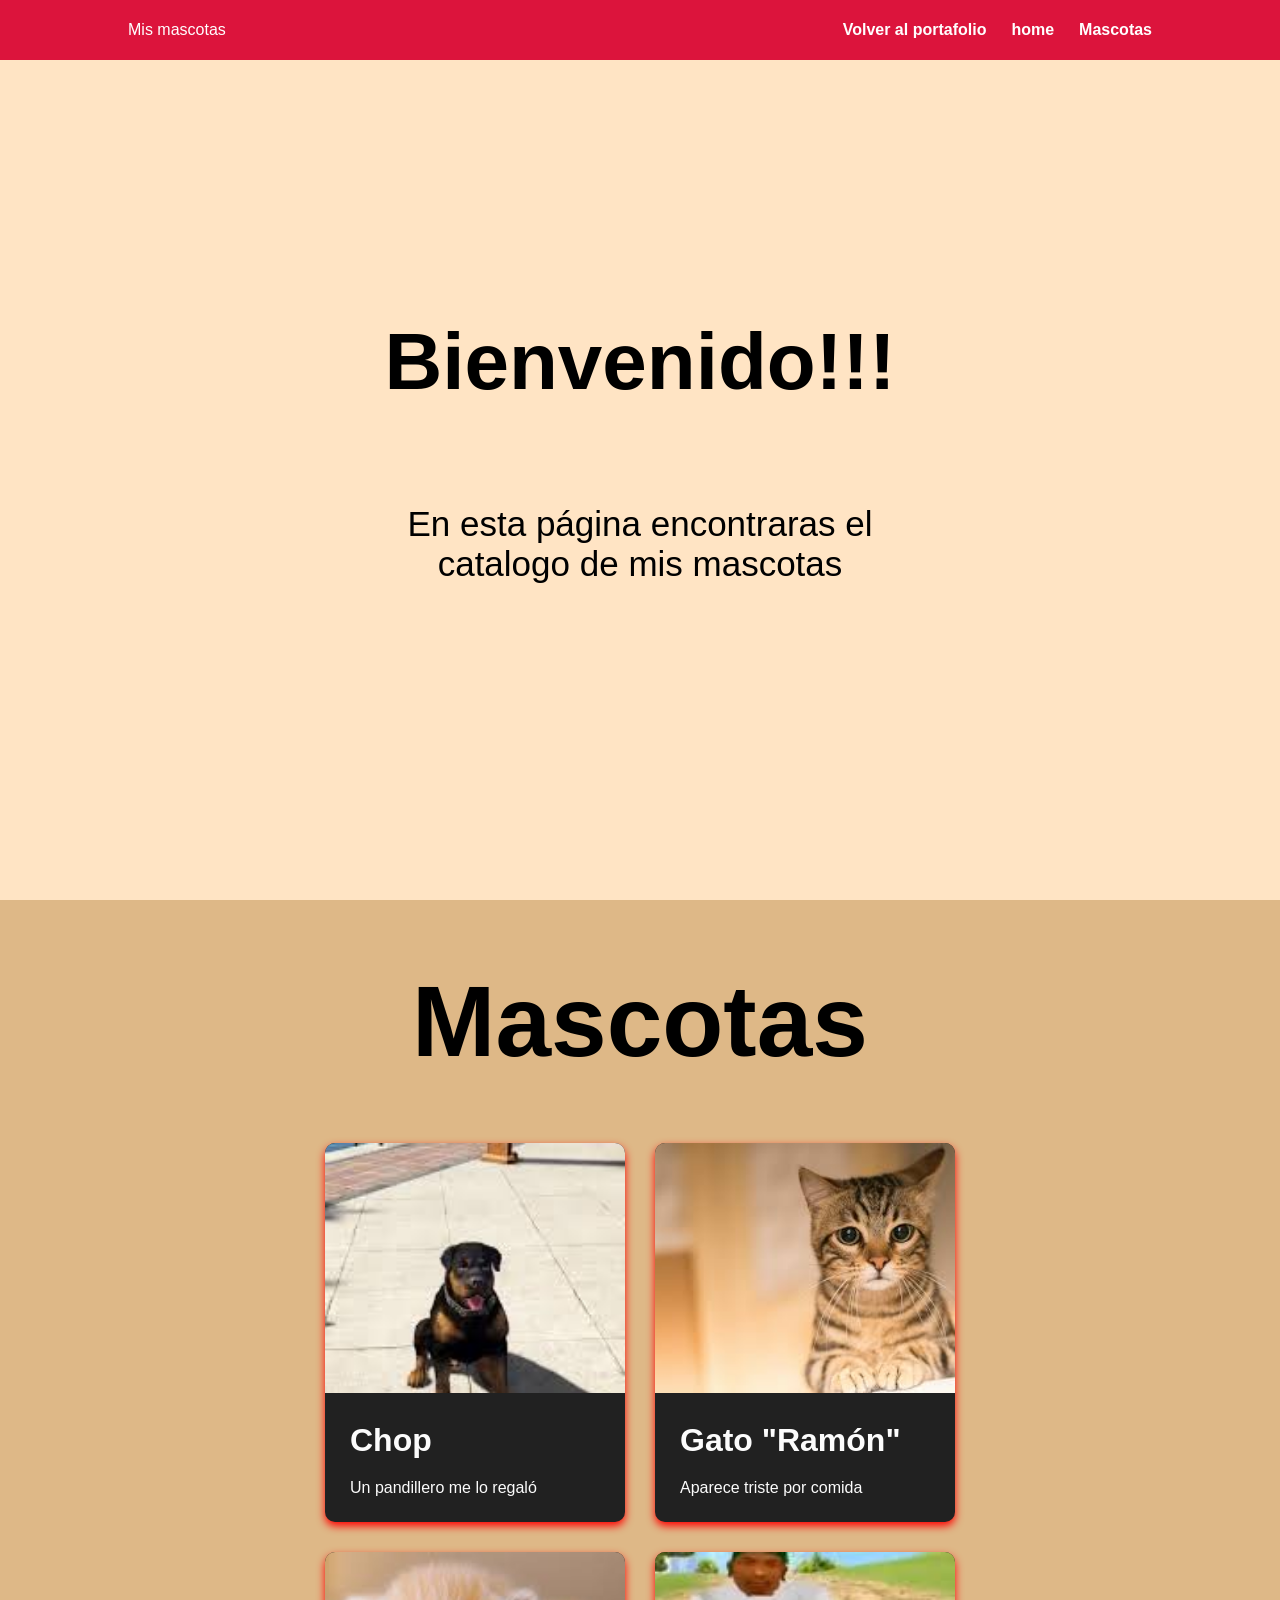
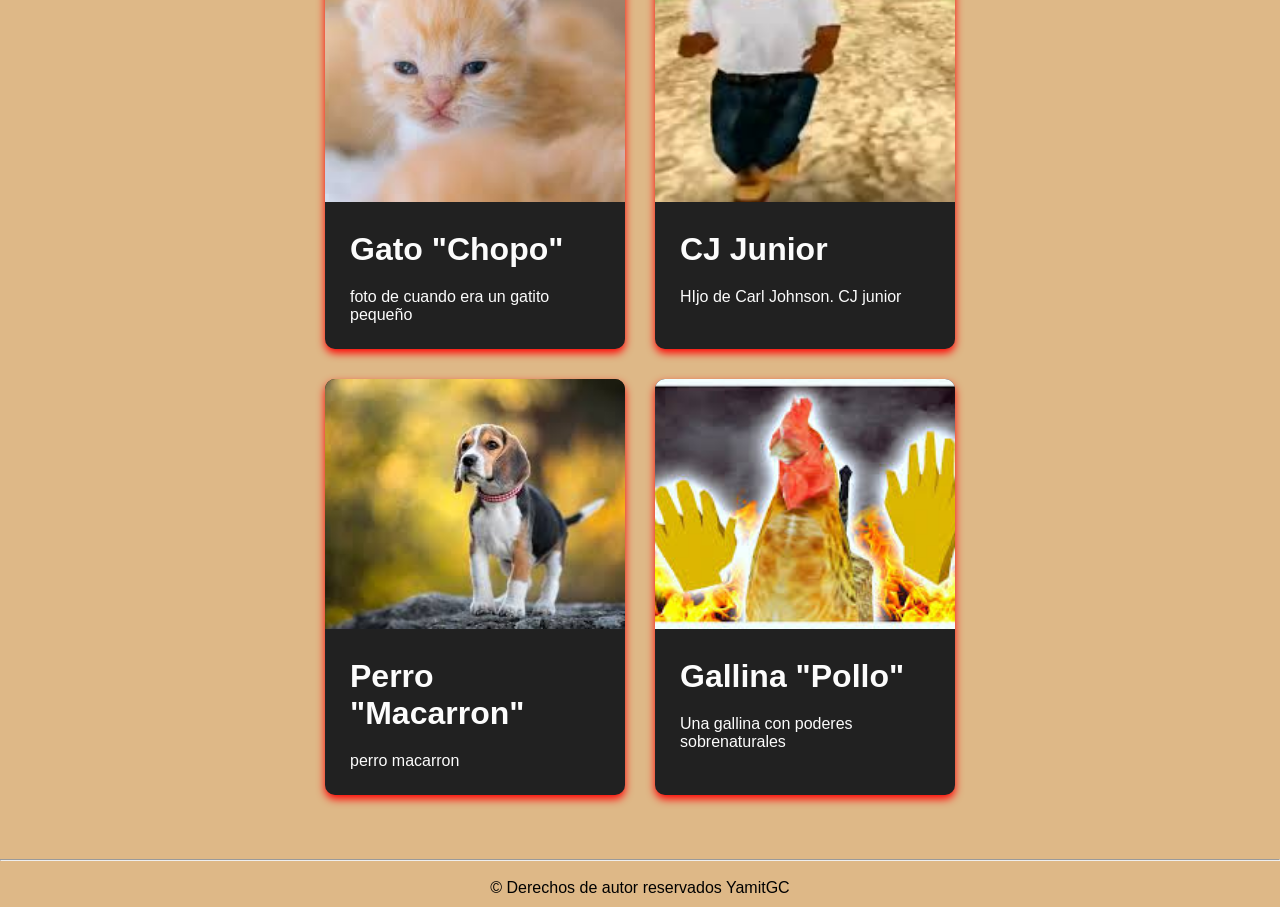
==== pets.html @ f2e5ce93 "portfolio v1.1" ====
<!DOCTYPE html>
<html lang="en">
<head>
    <meta charset="UTF-8">
    <meta name="viewport" content="width=device-width, initial-scale=1.0">
    <title>My Pets</title>
    <link rel="stylesheet" href="style.css">
</head>
<body>
    <header id="header-mascotas">
        <div>
            <p id="logo">Mis mascotas</p>
        </div>
        <nav>
            <ul id="ul-mascotas">
                <li><a href="index.html">Volver al portafolio</a></li>
                <li><a href="#home-mascotas">home</a></li>
                <li><a href="#pets">Mascotas</a></li>
            </ul>
        </nav>
    </header>
    <main>
        <section id="home-mascotas">
        <h1>Bienvenido!!!</h1>
        <p>En esta página encontraras el catalogo de mis mascotas</p>
        </section>
        <section id="pets">
            <h2 id="titulo-mascotas">Mascotas</h2>
            <div class="contenedor-cards-mascotas">
                <article class="card-mascota">
                    <img src="/assets/chop.jpeg" alt="imagen chop">
                    <div class="contenido-card-mascota">
                        <h2>Chop</h2>
                        <p>Un pandillero me lo regaló</p>
                    </div>
                </article>
                <article class="card-mascota">
                    <img src="/assets/gato.jpeg" alt="imagen triste">
                    <div class="contenido-card-mascota">
                        <h2>Gato "Ramón"</h2>
                        <p>Aparece triste por comida</p>
                    </div>
                </article>
                <article class="card-mascota">
                    <img src="/assets/gato2.jpeg" alt="imagen pequeño">
                    <div class="contenido-card-mascota">
                        <h2>Gato "Chopo"</h2>
                        <p>foto de cuando era un gatito pequeño</p>
                    </div>
                </article>
                <article class="card-mascota">
                    <img src="/assets/junior.jpeg" alt="imagen cjJunior">
                    <div class="contenido-card-mascota">
                        <h2>CJ Junior</h2>
                        <p>HIjo de Carl Johnson. CJ junior</p>
                    </div>
                </article>
                <article class="card-mascota">
                    <img src="/assets/perro1.jpeg" alt="imagen perro1">
                    <div class="contenido-card-mascota">
                        <h2>Perro "Macarron"</h2>
                        <p>perro macarron</p>
                    </div>
                </article>
                <article class="card-mascota">
                    <img src="/assets/pollo.jpeg" alt="imagen pollo">
                    <div class="contenido-card-mascota">
                        <h2>Gallina "Pollo"</h2>
                        <p>Una gallina con poderes sobrenaturales</p>
                    </div>
                </article>
            </div>
        </section>
    </main>
    <footer id="footer-mascota">
        <hr>
        <br>
        <p>&copy; Derechos de autor reservados YamitGC</p>
    </footer>
    
</body>
</html>
---- style.css ----
* {
    padding: 0;
    margin: 0;
    box-sizing: border-box;
    font-family:'Trebuchet MS', 'Lucida Sans Unicode', 'Lucida Grande', 'Lucida Sans', Arial, sans-serif;
}

/* variables para colores */

:root {
    --color-home: #212121 ;
    --color-projects: #272727;
    --color-titles: #858585;
}

/* conjuntos de selectores para el header */

#name { 
    color: white;
}

#header-portfolio {
    left: 0;
    top: 0;
    width: 100%;
    height: 60px;
    display: flex;
    justify-content: space-between;
    align-items: center;
    padding: 0px 10%;
    position: fixed;
}

#ul-portfolio {
    list-style: none;
    display: flex;
    gap: 25px;
}

#ul-portfolio li a {
    font-weight: 600;
    text-decoration: none;
    color: white;

}

/* conjunto de selectores para la parte de 'sobre mi' */

#home {
    background-color: var(--color-home);
    display: flex;
    height: 100dvh;
    flex-direction: row;
    flex-wrap: wrap;
    align-content: center;
    justify-content: flex-start;
    padding: 0 30% 0 ;
}

#home h1 {
    color: var(--color-titles);
    font-size: 20px;
    height: 35px;
}

#home p {
    color:white;
    font-size: 40px;
    text-align:start;
}

/* conjunto de selectores donde está la seccion proyectos con sus cards */

#projects {
    background-color: var(--color-projects);
    text-align: center;
    height: 100dvh;
}

#projects h2 {
    color: var(--color-titles);
    font-size: 100px;
    padding: 3%;
}

#projects p {
    color: white;
    padding: 0% 0% 5% 0%;
    font-size: 35px;
    text-align:center;
}

.contenedor-cards {
    display: grid;
    flex-wrap: wrap;
    gap: 20px;
    padding: 20px;
    grid-auto-flow: column;
    justify-content: center;
    align-items:stretch;
}

.card {
    background: var(--color-home);
    border-radius: 10px;
    box-shadow: 0 4px 8px rgba(0,0,0,0.1);
    overflow: hidden;
    width: 300px;
    max-width: 350px;
}

.card img {
    width: 100%;
    height: 250px;
    object-fit: cover; /* Evita que la imagen se estire feo */
}

.contenido-card {
    color: #fcfcfc;
    padding: clamp(15px, 3vw, 25px); 
    display: flex;
    flex-direction: column;
    gap: 20px;
}

.contenido-card h3 {
    font-size: xx-large;
}


.contenido-card button {
    background-color: #d1d1d1;
    border: none;
    padding: 0px 10px;
    height: 40px;
    border-radius: 10px;
    cursor: pointer;
    margin-top: 20px;
    transition: all ease-in 0.2s;
}

.contenido-card button a {
    text-decoration: none;
    font-size: larger;
    font-weight: 600;
    color: rgb(19, 19, 19);
}

.contenido-card button:hover {
    background-color: #fcfcfc;
}

.card {
  transition: transform 0.4s ease;
}

.card:hover {
  transform: translateY(-10px); /* Se eleva un poquito al pasar el mouse */
}

/* ===== FOOTER ===== */
#footer-portfolio {
  background-color:var(--color-home);
  color: #ccc;
  padding: 48px 60px 0 60px;
  display: flex;
  flex-wrap: wrap;
  gap: 40px;
  justify-content: space-between;
  border-top: 1px solid #333;
}

/* ===== SECCIÓN IZQUIERDA ===== */
footer section:first-of-type {
  max-width: 320px;
}

footer section:first-of-type h2 {
  color: #f0ead6;
  font-size: 1rem;
  font-weight: 600;
  margin: 0 0 10px 0;
}

footer section:first-of-type p {
  font-size: 0.875rem;
  line-height: 1.6;
  color: #f0ad4e;
  margin: 0 0 16px 0;
}

footer section:first-of-type nav {
  display: flex;
  gap: 16px;
}

footer section:first-of-type nav a {
  color: #ccc;
  text-decoration: none;
  font-size: 0.875rem;
}

footer section:first-of-type nav a:hover {
  color: #fff;
}

/* ===== SECCIÓN DERECHA (FORMULARIO) ===== */
#contact_me {
  min-width: 280px;
  max-width: 340px;
  flex: 1;
}

#contact_me h2 {
  color: #f0ead6;
  font-size: 1rem;
  font-weight: 600;
  margin: 0 0 14px 0;
}

#contact_me form {
  display: flex;
  flex-direction: column;
  gap: 10px;
}

#contact_me label {
  display: none; /* Labels ocultos visualmente como en el diseño */
}

#contact_me input {
  background-color: transparent;
  border: 1px solid #555;
  border-radius: 6px;
  color: #aaa;
  padding: 10px 14px;
  font-size: 0.875rem;
  outline: none;
  transition: border-color 0.2s;
}

#contact_me input::placeholder {
  color: #666;
}

/* Usa el atributo placeholder en el HTML para "Tu nombre" y "Tu correo electrónico" */

#contact_me input:focus {
  border-color: #888;
}

#contact_me button {
  background-color: transparent;
  border: 1px solid #555;
  border-radius: 6px;
  color: #f0ead6;
  padding: 10px 14px;
  font-size: 0.875rem;
  cursor: pointer;
  transition: background-color 0.2s, border-color 0.2s;
}

#contact_me button:hover {
  background-color: #333;
  border-color: #888;
}

/* ===== COPYRIGHT ===== */
.footer-copy {
  width: 100%;
  text-align: center;
  border-top: 1px solid #333;
  padding: 16px 0;
  margin-top: 8px;
  display: block;
}

.footer-copy p {
  color: #666;
  font-size: 0.8rem;
  margin: 0;
}

/* CSS para el archivo "pets" */

#header-mascotas {
  left: 0;
  top: 0;
  width: 100%;
  height: 60px;
  display: flex;
  justify-content: space-between;
  background-color:crimson;
  align-items: center;
  padding: 0px 10%;
  position: fixed;
  color: white;
}

#ul-mascotas {
  list-style: none;
  display: flex;
  gap: 25px;
}

#ul-mascotas li a {
  font-weight: 600;
  text-decoration: none;
  align-items: end;
  color: white;
}

#home-mascotas {
  /* background-image: url(/assets/fondo.jpg); */
  background-color:bisque;
  display: flex;
  height: 100dvh;
  flex-direction: row;
  flex-wrap: wrap;
  align-content: center;
  justify-content:center;
  padding: 0 30% 0 ;
}

#home-mascotas h1{
  font-size: 80px;
  margin: 0 0 30%;
  height: 35px;
}

#home-mascotas p {
  font-size: 35px;
  text-align:center;
}

#pets {
  background-color:burlywood;
  display: grid;
  height: 100%;
}

#titulo-mascotas{
  font-size: 100px;
  text-align: center;
  padding: 5% 0 5%;
}

.contenedor-cards-mascotas {
  display: flex;          /* Activa el modo flexible */
  flex-wrap: wrap;        /* Permite que bajen si no caben */
  gap: 30px;              /* Espacio entre las cards */
  justify-content: center; /* Centra las cards en la fila */
  padding: 0 20% 5%;
}

.card-mascota {
    background: var(--color-home);
    border-radius: 10px;
    box-shadow: 0 4px 8px rgb(255, 0, 0);
    overflow: hidden;
    width: 300px;
    max-width: 350px;
}

.card-mascota img {
    width: 100%;
    height: 250px;
    object-fit: cover; /* Evita que la imagen se estire feo */
}

.contenido-card-mascota {
    color: #fcfcfc;
    padding: clamp(15px, 3vw, 25px); 
    display: flex;
    flex-direction: column;
    gap: 20px;
}

.contenido-card-mascota h2 {
    font-size: xx-large;
}

.card-mascota {
  transition: transform 0.4s ease;
}

.card-mascota:hover {
  transform: translateY(-10px); /* Se eleva un poquito al pasar el mouse */
}

#footer-mascota {
  background-color: burlywood;
  text-align: center;
  padding: 0 0 10px 0;
}
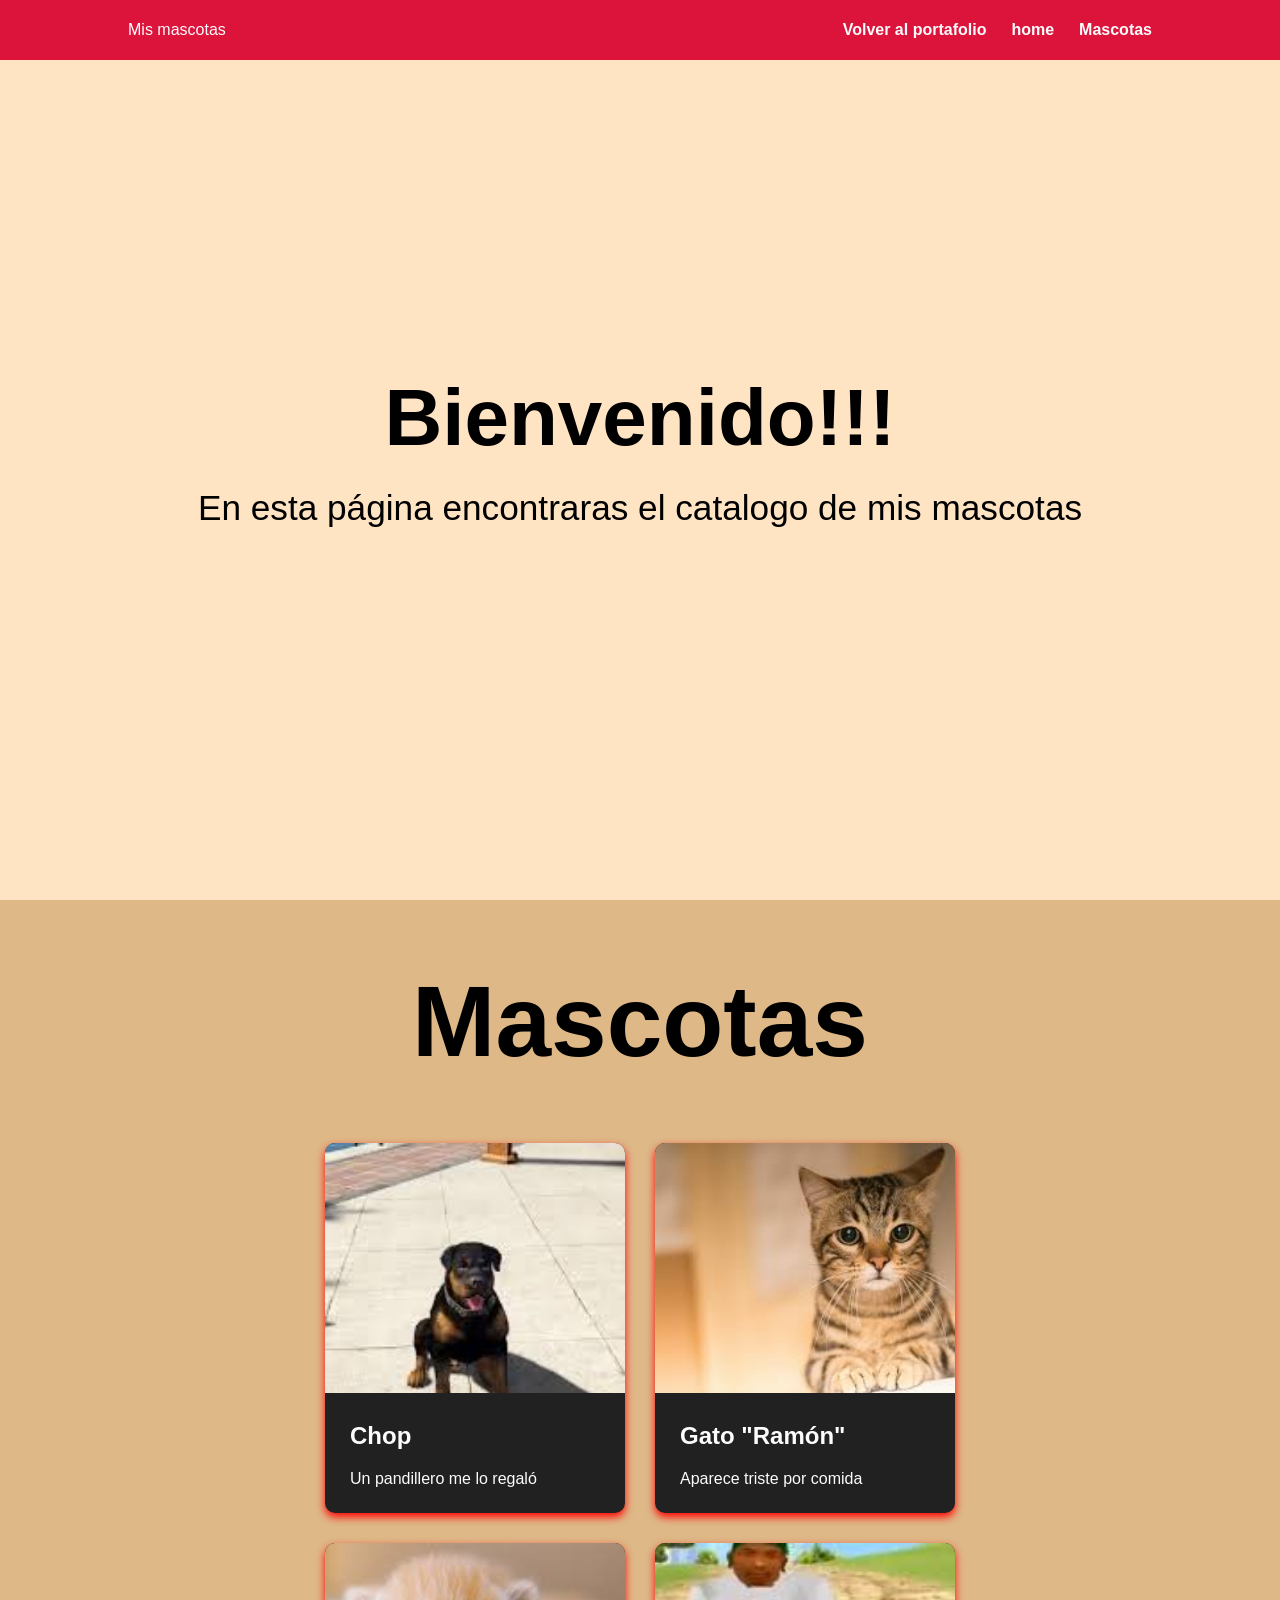
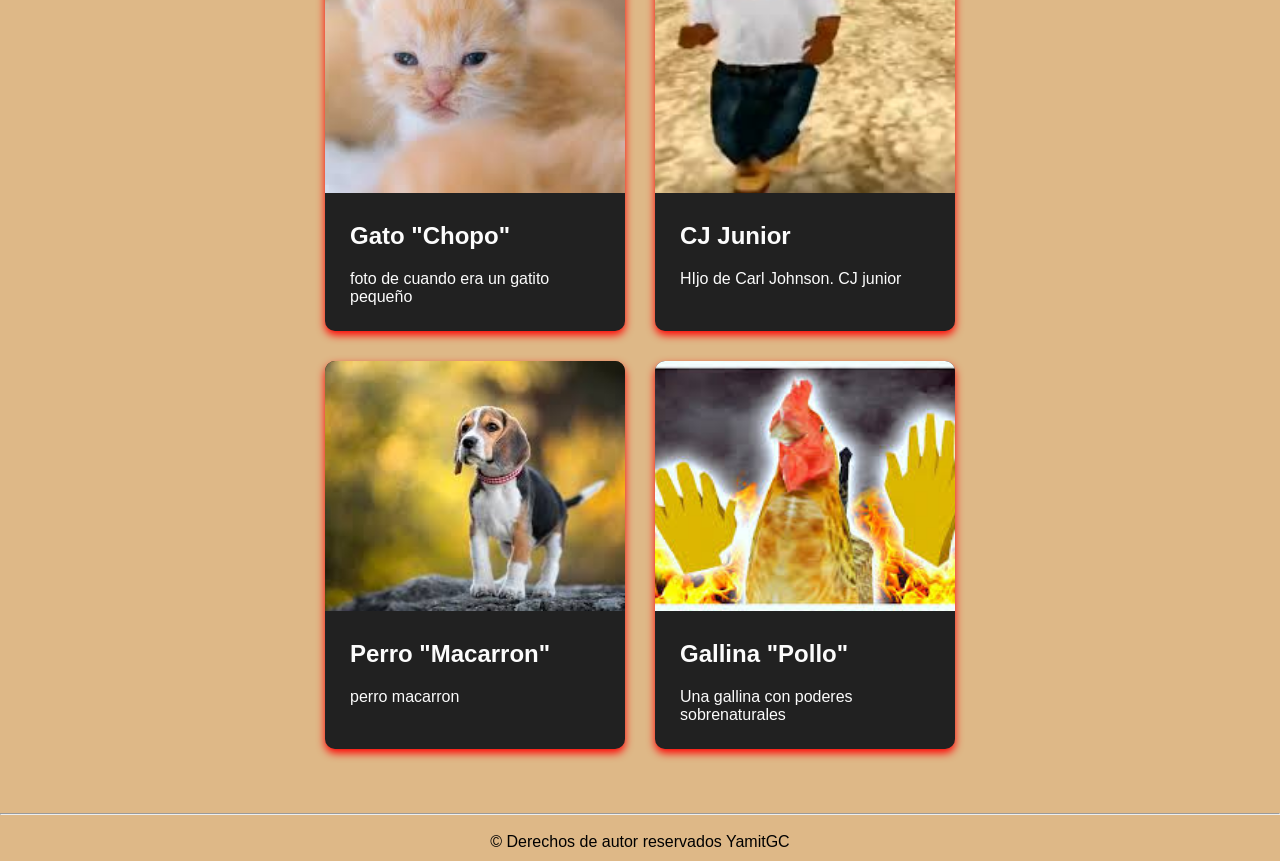
==== commit 35eae8ac: "web-portafolio v2" ====
--- a/pets.html
+++ b/pets.html
@@ -77,6 +77,7 @@
         <br>
         <p>&copy; Derechos de autor reservados YamitGC</p>
     </footer>
-    
+
+
 </body>
 </html>
--- a/style.css
+++ b/style.css
@@ -1,395 +1,6 @@
-* {
-    padding: 0;
-    margin: 0;
-    box-sizing: border-box;
-    font-family:'Trebuchet MS', 'Lucida Sans Unicode', 'Lucida Grande', 'Lucida Sans', Arial, sans-serif;
-}
-
-/* variables para colores */
-
-:root {
-    --color-home: #212121 ;
-    --color-projects: #272727;
-    --color-titles: #858585;
-}
-
-/* conjuntos de selectores para el header */
-
-#name { 
-    color: white;
-}
-
-#header-portfolio {
-    left: 0;
-    top: 0;
-    width: 100%;
-    height: 60px;
-    display: flex;
-    justify-content: space-between;
-    align-items: center;
-    padding: 0px 10%;
-    position: fixed;
-}
-
-#ul-portfolio {
-    list-style: none;
-    display: flex;
-    gap: 25px;
-}
-
-#ul-portfolio li a {
-    font-weight: 600;
-    text-decoration: none;
-    color: white;
-
-}
-
-/* conjunto de selectores para la parte de 'sobre mi' */
-
-#home {
-    background-color: var(--color-home);
-    display: flex;
-    height: 100dvh;
-    flex-direction: row;
-    flex-wrap: wrap;
-    align-content: center;
-    justify-content: flex-start;
-    padding: 0 30% 0 ;
-}
-
-#home h1 {
-    color: var(--color-titles);
-    font-size: 20px;
-    height: 35px;
-}
-
-#home p {
-    color:white;
-    font-size: 40px;
-    text-align:start;
-}
-
-/* conjunto de selectores donde está la seccion proyectos con sus cards */
-
-#projects {
-    background-color: var(--color-projects);
-    text-align: center;
-    height: 100dvh;
-}
-
-#projects h2 {
-    color: var(--color-titles);
-    font-size: 100px;
-    padding: 3%;
-}
-
-#projects p {
-    color: white;
-    padding: 0% 0% 5% 0%;
-    font-size: 35px;
-    text-align:center;
-}
-
-.contenedor-cards {
-    display: grid;
-    flex-wrap: wrap;
-    gap: 20px;
-    padding: 20px;
-    grid-auto-flow: column;
-    justify-content: center;
-    align-items:stretch;
-}
-
-.card {
-    background: var(--color-home);
-    border-radius: 10px;
-    box-shadow: 0 4px 8px rgba(0,0,0,0.1);
-    overflow: hidden;
-    width: 300px;
-    max-width: 350px;
-}
-
-.card img {
-    width: 100%;
-    height: 250px;
-    object-fit: cover; /* Evita que la imagen se estire feo */
-}
-
-.contenido-card {
-    color: #fcfcfc;
-    padding: clamp(15px, 3vw, 25px); 
-    display: flex;
-    flex-direction: column;
-    gap: 20px;
-}
-
-.contenido-card h3 {
-    font-size: xx-large;
-}
-
-
-.contenido-card button {
-    background-color: #d1d1d1;
-    border: none;
-    padding: 0px 10px;
-    height: 40px;
-    border-radius: 10px;
-    cursor: pointer;
-    margin-top: 20px;
-    transition: all ease-in 0.2s;
-}
-
-.contenido-card button a {
-    text-decoration: none;
-    font-size: larger;
-    font-weight: 600;
-    color: rgb(19, 19, 19);
-}
-
-.contenido-card button:hover {
-    background-color: #fcfcfc;
-}
-
-.card {
-  transition: transform 0.4s ease;
-}
-
-.card:hover {
-  transform: translateY(-10px); /* Se eleva un poquito al pasar el mouse */
-}
-
-/* ===== FOOTER ===== */
-#footer-portfolio {
-  background-color:var(--color-home);
-  color: #ccc;
-  padding: 48px 60px 0 60px;
-  display: flex;
-  flex-wrap: wrap;
-  gap: 40px;
-  justify-content: space-between;
-  border-top: 1px solid #333;
-}
-
-/* ===== SECCIÓN IZQUIERDA ===== */
-footer section:first-of-type {
-  max-width: 320px;
-}
-
-footer section:first-of-type h2 {
-  color: #f0ead6;
-  font-size: 1rem;
-  font-weight: 600;
-  margin: 0 0 10px 0;
-}
-
-footer section:first-of-type p {
-  font-size: 0.875rem;
-  line-height: 1.6;
-  color: #f0ad4e;
-  margin: 0 0 16px 0;
-}
-
-footer section:first-of-type nav {
-  display: flex;
-  gap: 16px;
-}
-
-footer section:first-of-type nav a {
-  color: #ccc;
-  text-decoration: none;
-  font-size: 0.875rem;
-}
-
-footer section:first-of-type nav a:hover {
-  color: #fff;
-}
-
-/* ===== SECCIÓN DERECHA (FORMULARIO) ===== */
-#contact_me {
-  min-width: 280px;
-  max-width: 340px;
-  flex: 1;
-}
-
-#contact_me h2 {
-  color: #f0ead6;
-  font-size: 1rem;
-  font-weight: 600;
-  margin: 0 0 14px 0;
-}
-
-#contact_me form {
-  display: flex;
-  flex-direction: column;
-  gap: 10px;
-}
-
-#contact_me label {
-  display: none; /* Labels ocultos visualmente como en el diseño */
-}
-
-#contact_me input {
-  background-color: transparent;
-  border: 1px solid #555;
-  border-radius: 6px;
-  color: #aaa;
-  padding: 10px 14px;
-  font-size: 0.875rem;
-  outline: none;
-  transition: border-color 0.2s;
-}
-
-#contact_me input::placeholder {
-  color: #666;
-}
-
-/* Usa el atributo placeholder en el HTML para "Tu nombre" y "Tu correo electrónico" */
-
-#contact_me input:focus {
-  border-color: #888;
-}
-
-#contact_me button {
-  background-color: transparent;
-  border: 1px solid #555;
-  border-radius: 6px;
-  color: #f0ead6;
-  padding: 10px 14px;
-  font-size: 0.875rem;
-  cursor: pointer;
-  transition: background-color 0.2s, border-color 0.2s;
-}
-
-#contact_me button:hover {
-  background-color: #333;
-  border-color: #888;
-}
-
-/* ===== COPYRIGHT ===== */
-.footer-copy {
-  width: 100%;
-  text-align: center;
-  border-top: 1px solid #333;
-  padding: 16px 0;
-  margin-top: 8px;
-  display: block;
-}
-
-.footer-copy p {
-  color: #666;
-  font-size: 0.8rem;
-  margin: 0;
-}
-
-/* CSS para el archivo "pets" */
-
-#header-mascotas {
-  left: 0;
-  top: 0;
-  width: 100%;
-  height: 60px;
-  display: flex;
-  justify-content: space-between;
-  background-color:crimson;
-  align-items: center;
-  padding: 0px 10%;
-  position: fixed;
-  color: white;
-}
-
-#ul-mascotas {
-  list-style: none;
-  display: flex;
-  gap: 25px;
-}
-
-#ul-mascotas li a {
-  font-weight: 600;
-  text-decoration: none;
-  align-items: end;
-  color: white;
-}
-
-#home-mascotas {
-  /* background-image: url(/assets/fondo.jpg); */
-  background-color:bisque;
-  display: flex;
-  height: 100dvh;
-  flex-direction: row;
-  flex-wrap: wrap;
-  align-content: center;
-  justify-content:center;
-  padding: 0 30% 0 ;
-}
-
-#home-mascotas h1{
-  font-size: 80px;
-  margin: 0 0 30%;
-  height: 35px;
-}
-
-#home-mascotas p {
-  font-size: 35px;
-  text-align:center;
-}
-
-#pets {
-  background-color:burlywood;
-  display: grid;
-  height: 100%;
-}
-
-#titulo-mascotas{
-  font-size: 100px;
-  text-align: center;
-  padding: 5% 0 5%;
-}
-
-.contenedor-cards-mascotas {
-  display: flex;          /* Activa el modo flexible */
-  flex-wrap: wrap;        /* Permite que bajen si no caben */
-  gap: 30px;              /* Espacio entre las cards */
-  justify-content: center; /* Centra las cards en la fila */
-  padding: 0 20% 5%;
-}
-
-.card-mascota {
-    background: var(--color-home);
-    border-radius: 10px;
-    box-shadow: 0 4px 8px rgb(255, 0, 0);
-    overflow: hidden;
-    width: 300px;
-    max-width: 350px;
-}
-
-.card-mascota img {
-    width: 100%;
-    height: 250px;
-    object-fit: cover; /* Evita que la imagen se estire feo */
-}
-
-.contenido-card-mascota {
-    color: #fcfcfc;
-    padding: clamp(15px, 3vw, 25px); 
-    display: flex;
-    flex-direction: column;
-    gap: 20px;
-}
-
-.contenido-card-mascota h2 {
-    font-size: xx-large;
-}
-
-.card-mascota {
-  transition: transform 0.4s ease;
-}
-
-.card-mascota:hover {
-  transform: translateY(-10px); /* Se eleva un poquito al pasar el mouse */
-}
-
-#footer-mascota {
-  background-color: burlywood;
-  text-align: center;
-  padding: 0 0 10px 0;
-}+/* style.css */
+@import "./css/variables.css";
+@import "./css/base.css";
+@import "./css/portfolio.css";
+@import "./css/pets.css";
+@import "./css/responsive.css";
